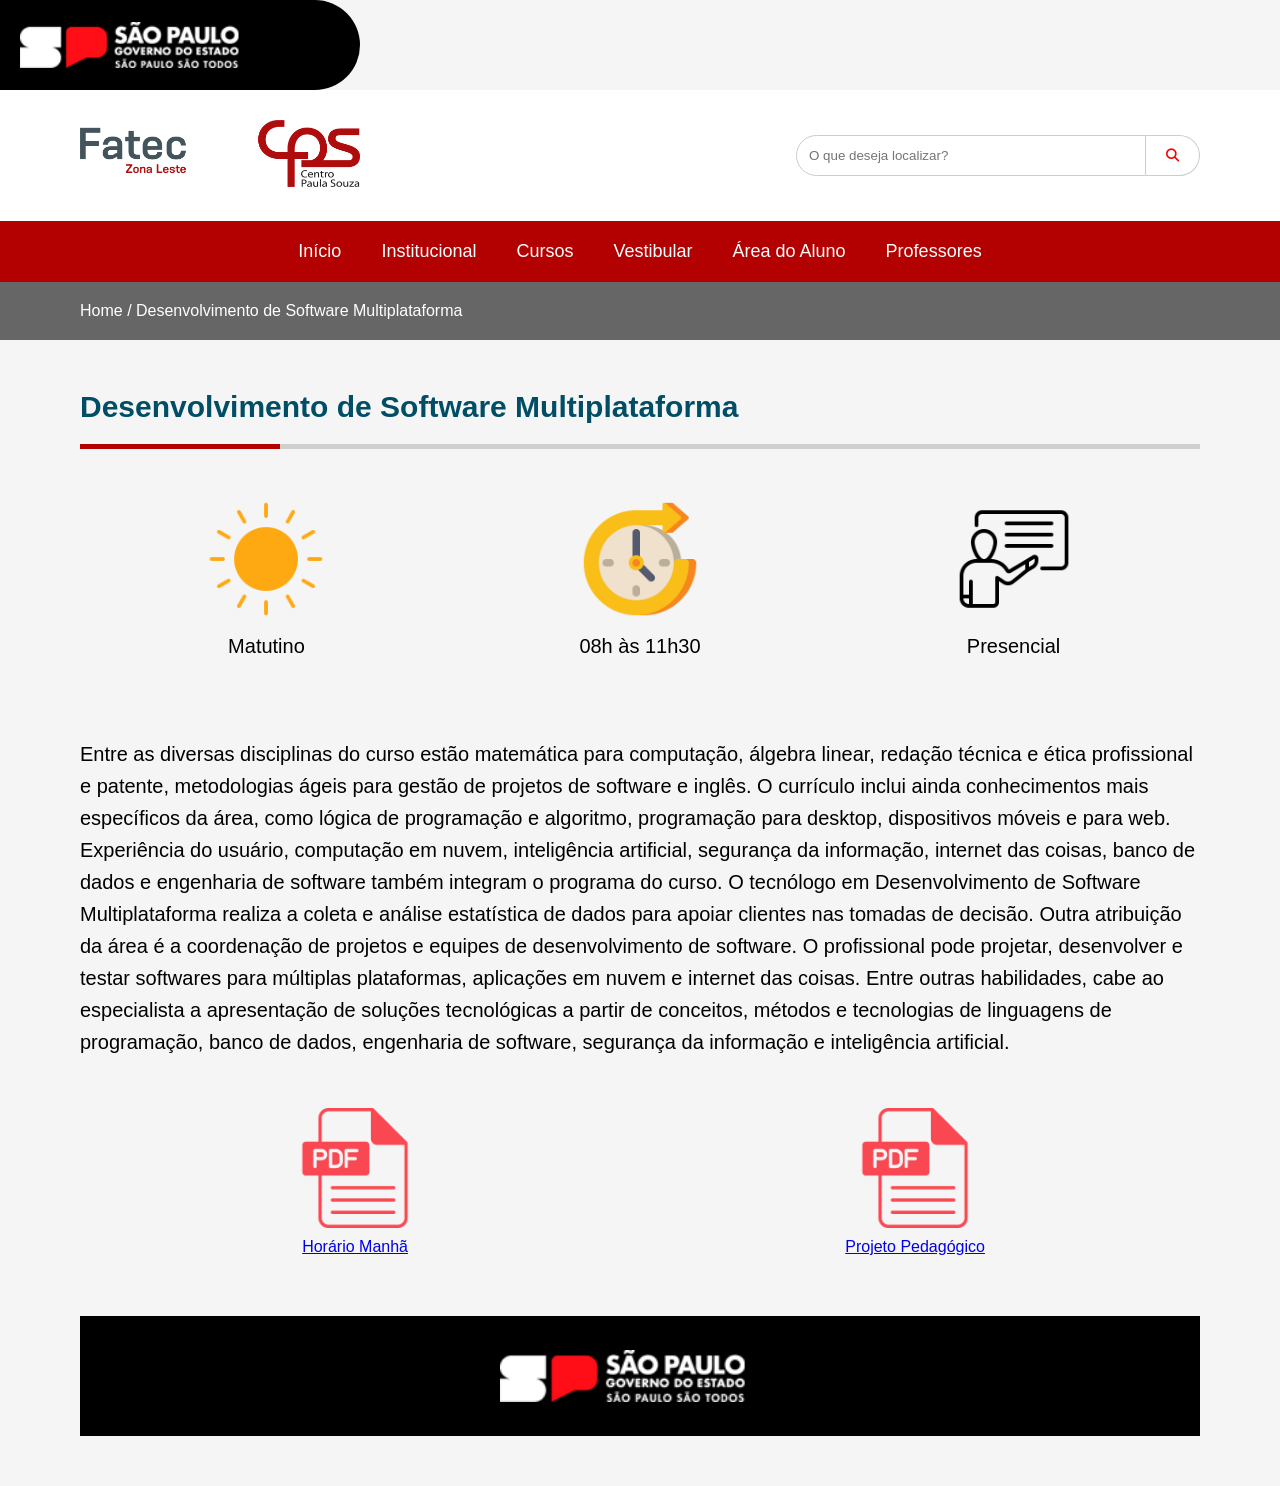
==== 2/index.html @ e24b75aa "Primeiro commit" ====
<!DOCTYPE html>
<html lang="pt-br">
<head>
  <meta charset="UTF-8">
  <meta name="viewport" content="width=device-width, initial-scale=1.0">
  <title>DSM - Fatec</title>

  <link rel="stylesheet" href="style.css">

  <!-- Ícones -->
  <link rel="stylesheet"
  href="https://cdnjs.cloudflare.com/ajax/libs/font-awesome/6.5.1/css/all.min.css">
</head>

<body>

<div class="topo-governo">
    <img src="logo-governo-do-estado-sp.png" alt="Governo de São Paulo">
</div>

  <!-- TOPO -->
  <header class="topo">
    <div class="logo">
        <img src="logo-fatec_zona_leste.png" alt="Fatec">
    </div>


    <div class="busca">
      <input type="text" placeholder="O que deseja localizar?">
      <button><i class="fa-solid fa-magnifying-glass"></i></button>
    </div>
  </header>

  <!-- MENU -->
  <nav class="menu">
    <a href="#">Início</a>
    <a href="#">Institucional</a>
    <a href="#">Cursos</a>
    <a href="#">Vestibular</a>
    <a href="#">Área do Aluno</a>
    <a href="#">Professores</a>
  </nav>

  <!-- BREADCRUMB -->
  <section class="breadcrumb">
    Home / Desenvolvimento de Software Multiplataforma
  </section>

  <!-- CONTEÚDO -->
  <main class="conteudo">

    <h2>Desenvolvimento de Software Multiplataforma</h2>

    <div class="linha">
      <div class="destaque"></div>
    </div>

    <!-- INFORMAÇÕES -->
    <section class="infos">

    <div class="card-info">
        <img src="ensolarado.png" alt="Período matutino">
        <p>Matutino</p>
    </div>

    <div class="card-info">
        <img src="tempo.png" alt="Horário">
        <p>08h às 11h30</p>
    </div>

    <div class="card-info">
        <img src="sala-de-aula.png" alt="Presencial">
        <p>Presencial</p>
    </div>

</section>

    <p class="texto">
      Entre as diversas disciplinas do curso estão matemática para computação, 
      álgebra linear, redação técnica e ética profissional e patente, metodologias 
      ágeis para gestão de projetos de software e inglês. O currículo inclui ainda conhecimentos 
      mais específicos da área, como lógica de programação e algoritmo, programação para desktop, 
      dispositivos móveis e para web. Experiência do usuário, computação em nuvem, inteligência artificial, 
      segurança da informação, internet das coisas, banco de dados e engenharia de software também integram 
      o programa do curso. O tecnólogo em Desenvolvimento de Software Multiplataforma realiza a coleta e análise 
      estatística de dados para apoiar clientes nas tomadas de decisão. Outra atribuição da área é a coordenação 
      de projetos e equipes de desenvolvimento de software. O profissional pode projetar, desenvolver e testar 
      softwares para múltiplas plataformas, aplicações em nuvem e internet das coisas. Entre outras habilidades, 
      cabe ao especialista a apresentação de soluções tecnológicas a partir de conceitos, métodos e tecnologias 
      de linguagens de programação, banco de dados, engenharia de software, segurança da informação e inteligência 
      artificial.
    </p>


<div class="pdf">

        <div class="pdf-item">
            <img src="pdf.png" alt="Horário">
            <a href="horario.html">Horário Manhã</a>
        </div>

        <div class="pdf-item">
            <img src="pdfP.png" alt="Projeto Pedagógico">
            <a href="pp.pdf">Projeto Pedagógico</a>
        </div>

    </div>

    <footer class="rodape">
        <img src="logo-governo-do-estado-sp.png" alt="Governo de São Paulo">
    </footer>

  </main>

</body>
</html>
---- 2/style.css ----
*{
    margin: 0;
    padding: 0;
    box-sizing: border-box;
    font-family: Arial, Helvetica, sans-serif;
}

body{
    background-color: #f5f5f5;
}

.topo-governo{
    width: 360px;
    height: 90px;

    background-color: black;

    border-bottom-right-radius: 50px;
    border-top-right-radius:50px;

    display: flex;
    align-items: center;

    padding-left: 20px;
}

.topo-governo img{
    width: 250px;
}

/* TOPO */
.topo{
    background-color: white;
    display: flex;
    justify-content: space-between;
    align-items: center;
    padding: 30px 80px;
}

.logo img{
    width: 280px;
    object-fit: contain;
}

.busca{
    display: flex;
}

.busca input{
    width: 350px;
    padding: 12px;
    border: 1px solid #ccc;
    border-radius: 25px 0 0 25px;
    outline: none;
}

.busca button{
    padding: 12px 20px;
    border: none;
    background-color: white;
    border: 1px solid #ccc;
    border-left: none;
    border-radius: 0 25px 25px 0;
    cursor: pointer;
    color: red;
}

/* MENU */
.menu{
    background-color: #b30000;
    display: flex;
    justify-content: center;
    gap: 40px;
    padding: 20px;
}

.menu a{
    color: white;
    text-decoration: none;
    font-size: 18px;
}

/* BREADCRUMB */
.breadcrumb{
    background-color: #666;
    color: white;
    padding: 20px 80px;
}

/* CONTEÚDO */
.conteudo{
    padding: 50px 80px;
}

.conteudo h2{
    font-size: 30px;
    color: #004d66;
    margin-bottom: 20px;
}

/* LINHA */
.linha{
    width: 100%;
    height: 5px;
    background-color: #cfcfcf;
    margin-bottom: 50px;
    position: relative;
}

.destaque{
    width: 200px;
    height: 5px;
    background-color: #b30000;
}

/* INFOS */
.infos{
    display: flex;
    justify-content: space-around;
    align-items: center;
    margin-top: 50px;
    margin-bottom: 80px;
}

.card-info{
    text-align: center;
}

.card-info img{
    width: 120px;
    height: 120px;
    object-fit: contain;
    margin-bottom: 12px;
}

.card-info p{
    font-size: 20px;
    font-family: Roboto, Arial, sans-sreif;
}

.pdf{
    display: flex;
    justify-content: space-around;
    align-items: center;

    margin-top: 50px;
}

.pdf-item{
    display: flex;
    flex-direction: column;
    align-items: center;
}

.pdf-item img{
    width: 120px;
    margin-bottom: 10px;
}

.pdf-item p{
    font-size: 18px;
}
/* TEXTO */
.texto{
    font-size: 20px;
    line-height: 1.6;
}

.rodape{
    width: 100%;

    background-color: black;

    height: 120px;

    display: flex;
    justify-content: center;
    align-items: center;

    margin-top: 60px;
}

.rodape img{
    width: 280px;
    object-fit: contain;
}
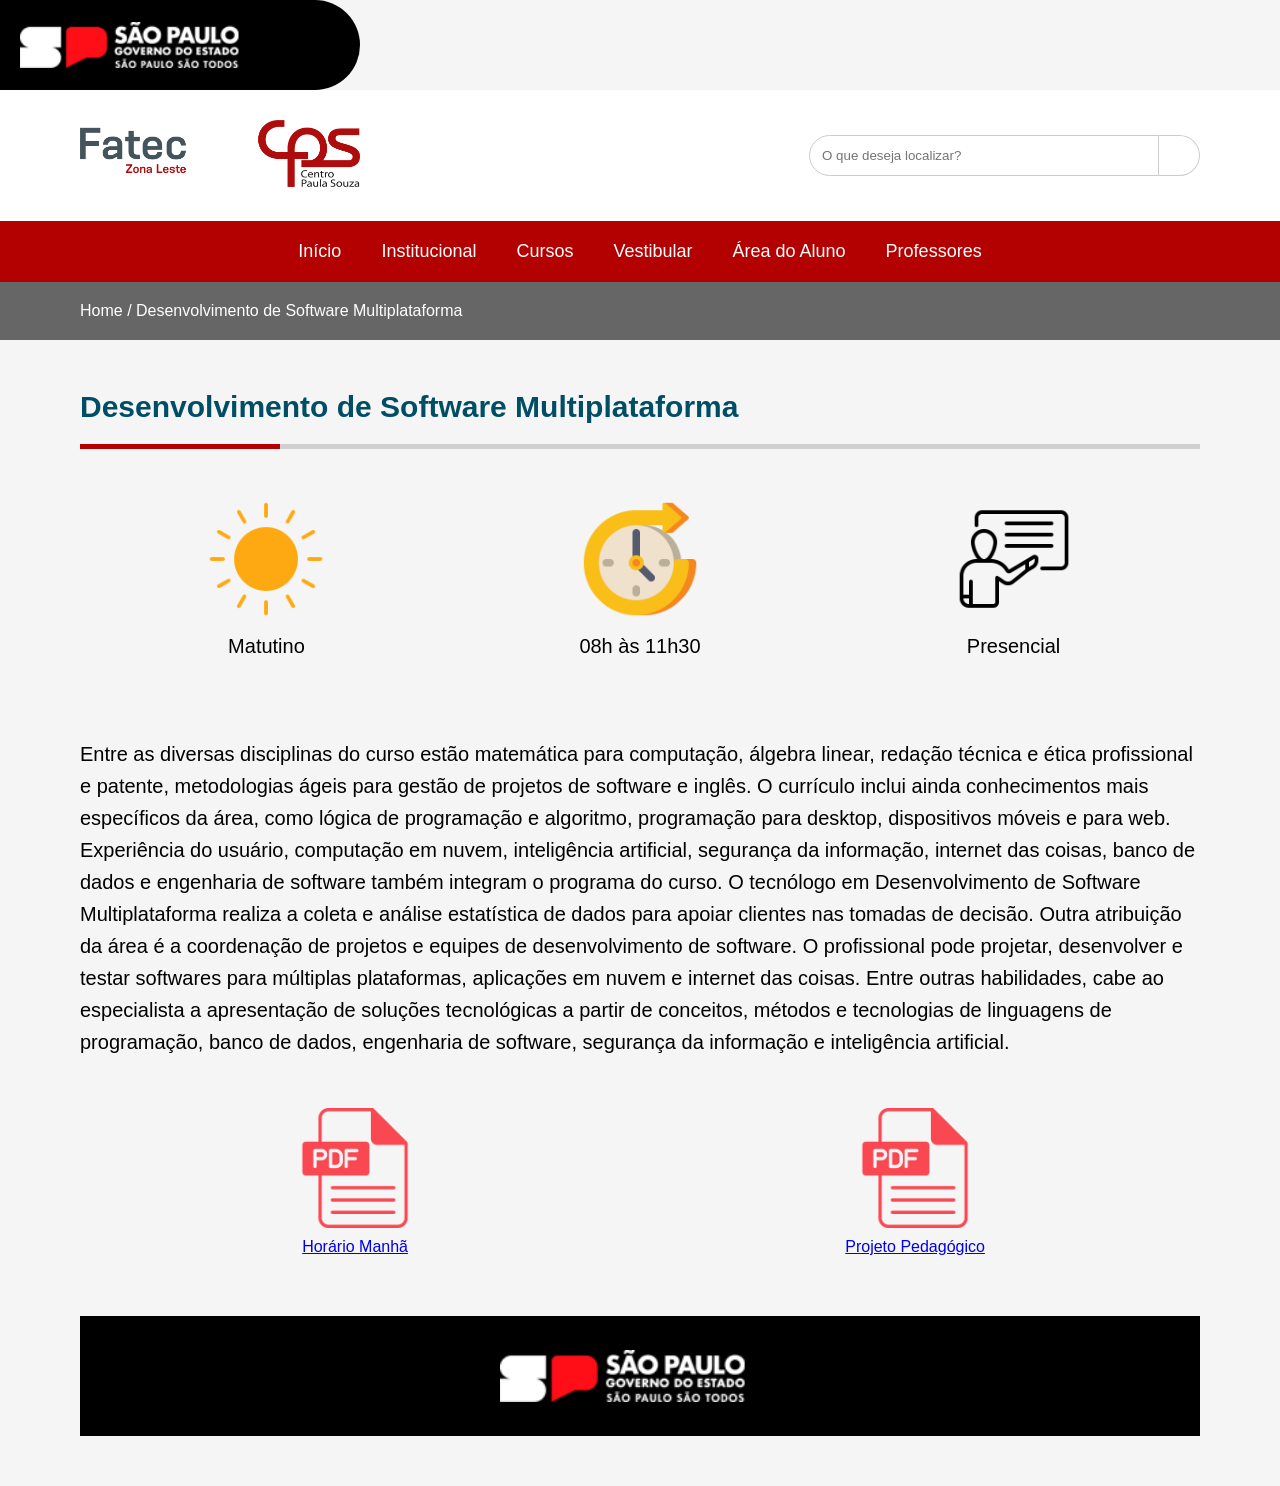
==== commit 4a12d3ff: "adição da grade" ====
--- a/2/index.html
+++ b/2/index.html
@@ -7,9 +7,6 @@
 
   <link rel="stylesheet" href="style.css">
 
-  <!-- Ícones -->
-  <link rel="stylesheet"
-  href="https://cdnjs.cloudflare.com/ajax/libs/font-awesome/6.5.1/css/all.min.css">
 </head>
 
 <body>
@@ -18,7 +15,6 @@
     <img src="logo-governo-do-estado-sp.png" alt="Governo de São Paulo">
 </div>
 
-  <!-- TOPO -->
   <header class="topo">
     <div class="logo">
         <img src="logo-fatec_zona_leste.png" alt="Fatec">
@@ -31,7 +27,6 @@
     </div>
   </header>
 
-  <!-- MENU -->
   <nav class="menu">
     <a href="#">Início</a>
     <a href="#">Institucional</a>
@@ -41,12 +36,10 @@
     <a href="#">Professores</a>
   </nav>
 
-  <!-- BREADCRUMB -->
   <section class="breadcrumb">
     Home / Desenvolvimento de Software Multiplataforma
   </section>
 
-  <!-- CONTEÚDO -->
   <main class="conteudo">
 
     <h2>Desenvolvimento de Software Multiplataforma</h2>
@@ -55,7 +48,6 @@
       <div class="destaque"></div>
     </div>
 
-    <!-- INFORMAÇÕES -->
     <section class="infos">
 
     <div class="card-info">
--- a/2/style.css
+++ b/2/style.css
@@ -28,7 +28,6 @@
     width: 250px;
 }
 
-/* TOPO */
 .topo{
     background-color: white;
     display: flex;
@@ -65,7 +64,6 @@
     color: red;
 }
 
-/* MENU */
 .menu{
     background-color: #b30000;
     display: flex;
@@ -80,14 +78,13 @@
     font-size: 18px;
 }
 
-/* BREADCRUMB */
 .breadcrumb{
     background-color: #666;
     color: white;
     padding: 20px 80px;
 }
 
-/* CONTEÚDO */
+
 .conteudo{
     padding: 50px 80px;
 }
@@ -98,7 +95,7 @@
     margin-bottom: 20px;
 }
 
-/* LINHA */
+
 .linha{
     width: 100%;
     height: 5px;
@@ -113,7 +110,6 @@
     background-color: #b30000;
 }
 
-/* INFOS */
 .infos{
     display: flex;
     justify-content: space-around;
@@ -160,7 +156,7 @@
 .pdf-item p{
     font-size: 18px;
 }
-/* TEXTO */
+
 .texto{
     font-size: 20px;
     line-height: 1.6;
